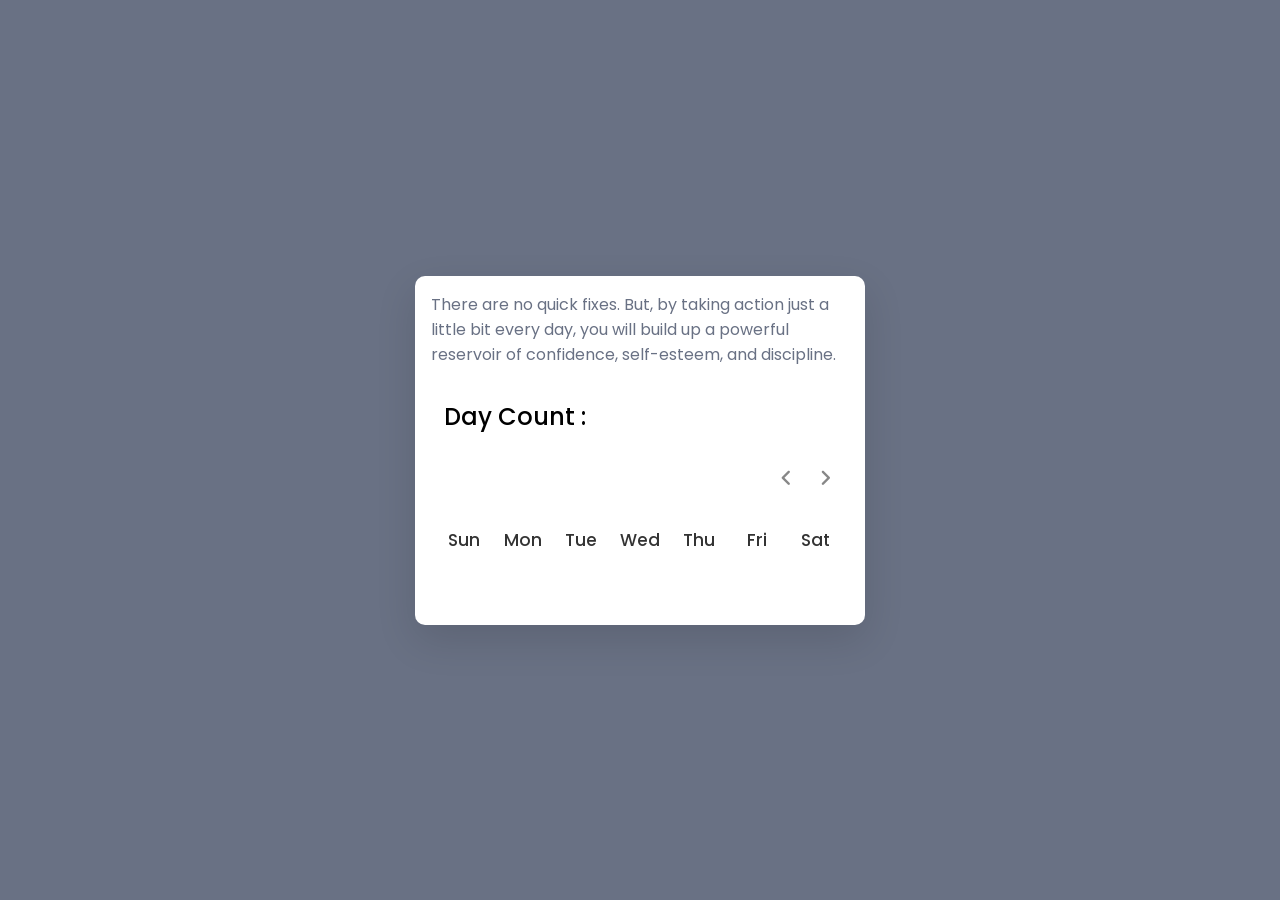
==== index.html @ 9f20b067 "second commit" ====
<!DOCTYPE html>
<html lang="en" dir="ltr">

<head>
  <meta charset="utf-8">
  <title>Calendar</title>
  <link rel="stylesheet" href="style.css">
  <meta name="viewport" content="width=device-width, initial-scale=1.0">
  <!-- Google Font Link for Icons -->
  <link rel="stylesheet"
    href="https://fonts.googleapis.com/css2?family=Material+Symbols+Rounded:opsz,wght,FILL,GRAD@20..48,100..700,0..1,-50..200">
</head>

<body>
  <div class="wrapper">
    <div class="quote">
      <p>There are no quick fixes. But, by taking action just a little bit every day, you will build up a powerful
        reservoir of confidence, self-esteem, and discipline.</p>
    </div>
    <div class="counter">
      <span class="counter-txt">Day Count : <span class="counter-count"></span></span>
    </div>
    <header>
      <p class="current-date"></p>
      <div class="icons">
        <span id="prev" class="material-symbols-rounded">chevron_left</span>
        <span id="next" class="material-symbols-rounded">chevron_right</span>
      </div>
    </header>
    <div class="calendar">
      <ul class="weeks">
        <li>Sun</li>
        <li>Mon</li>
        <li>Tue</li>
        <li>Wed</li>
        <li>Thu</li>
        <li>Fri</li>
        <li>Sat</li>
      </ul>
      <ul class="days"></ul>
    </div>
    <div class="btn-div">
      <button class="btn">Achieved</button>
    </div>
  </div>
  <script type="module">

    const url = 'https://goal-tracker-backend-qvge.onrender.com/api/goals';

    const btn = document.querySelector("button");
    const today = new Date();

    btn.disabled = true;
    if (today.getHours() >= 21) {
      btn.disabled = false;
    }

    btn.addEventListener("click", ()=>{
      
      let str ="" + today.getDate() + "/" + (today.getMonth() + 1) + "/" + today.getFullYear();
      const options = {
      method: 'POST',
      headers: {
        'Content-Type': 'application/json'
      },
      body: JSON.stringify({
        date:str
      })
    };

      fetch(url, options)
        .then(response => response.json())
        .then(data => console.log(data))
        .catch(error => console.error(error));
    })




    fetch(url)
    .then(response => response.json())
    .then(data => {
      let prevData = []
      for(let i=0; i<data.length; i++){
        prevData.push(data[i].date);
      }
      console.log(prevData);

      const daysTag = document.querySelector(".days")
      const currentDate = document.querySelector(".current-date")
      const prevNextIcon = document.querySelectorAll(".icons span")



      let date = new Date()
      let currDay = date.getDate();
      let currYear = date.getFullYear()
      let currMonth = date.getMonth()


      const months = ["January", "February", "March", "April", "May", "June", "July",
        "August", "September", "October", "November", "December"];

      const monthsDays = [31, 28, 31, 30, 31, 30, 31, 31, 30, 31, 30, 31];

      const counter = document.querySelector(".counter-count");
      let count = 0;
      let allDates = prevData;
      let currToday = (currDay) + "/" + (currMonth + 1) + "/" + currYear;
      let fullYesterdayDate = new Date(date);
      fullYesterdayDate.setDate(date.getDate() - 1);
      let yesterday = fullYesterdayDate.getDate() + "/" + (fullYesterdayDate.getMonth() + 1) + "/" + fullYesterdayDate.getFullYear()

      for (let i = 0; i < allDates.length - 1; i++) {
        
        let currDate = allDates[i].split("/");
        let currDay = parseInt(currDate[0]);
        let currMonth = parseInt(currDate[1]);
        let nextDate = allDates[i + 1].split("/");
        let nextDay = parseInt(nextDate[0]);

        if (nextDay == currDay + 1) {
          count += 1;
        } else if (currDay == monthsDays[currMonth - 1]) {
          if (nextDay == 1) {
            count += 1;
          } else {
            count = 0;
          }
        } else {
          count = 0;
        }
      }
      console.log(count);

      counter.innerHTML = (count + 1);

      const renderCalendar = () => {
        let firstDayofMonth = new Date(currYear, currMonth, 1).getDay()
        let lastDateofMonth = new Date(currYear, currMonth + 1, 0).getDate()
        let lastDayofMonth = new Date(currYear, currMonth, lastDateofMonth).getDay()
        let lastDateofLastMonth = new Date(currYear, currMonth, 0).getDate()
        let liTag = ""

        for (let i = firstDayofMonth; i > 0; i--) {
          liTag += `<li class="inactive"></li>`;
        }

        for (let i = 1; i <= lastDateofMonth; i++) {
          let isToday = i === date.getDate() && currMonth === new Date().getMonth()
            && currYear === new Date().getFullYear() ? "active" : "";

          let currDate = new Date("" + currYear + "-" + (currMonth + 1) + "-" + i);
          liTag += `<li class="${prevData.includes("" + i + "/" + (currMonth + 1) + "/" + currYear) ? "active" : ""} ${isToday && !(prevData.includes("" + i + "/" + (currMonth + 1) + "/" + currYear)) ? "today" : ""} ${!(isToday) && (currDate < date) && !(prevData.includes("" + i + "/" + (currMonth + 1) + "/" + currYear)) ? "not-achived" : ""} " >${prevData.includes("" + i + "/" + (currMonth + 1) + "/" + currYear) ? "&#10004;" : i}</li>`;
        }

        for (let i = lastDayofMonth; i < 6; i++) {
          liTag += `<li class="inactive"></li>`
        }
        currentDate.innerText = `${months[currMonth]} ${currYear}`;
        daysTag.innerHTML = liTag;
      }
      renderCalendar();

      prevNextIcon.forEach(icon => {
        icon.addEventListener("click", () => {
          currMonth = icon.id === "prev" ? currMonth - 1 : currMonth + 1;

          if (currMonth < 0 || currMonth > 11) {
            date = new Date(currYear, currMonth, new Date().getDate());
            currYear = date.getFullYear();
            currMonth = date.getMonth();
          } else {
            date = new Date();
          }
          renderCalendar();
        });
      });

      
    })
    .catch(error => console.error(error));

  </script>
</body>

</html>
---- style.css ----
/* Import Google font - Poppins */
@import url('https://fonts.googleapis.com/css2?family=Poppins:wght@400;500;600&display=swap');
*{
  margin: 0;
  padding: 0;
  box-sizing: border-box;
  font-family: 'Poppins', sans-serif;
}
body{
  display: flex;
  align-items: center;
  padding: 0 10px;
  justify-content: center;
  min-height: 100vh;
  background: #697184;
}
.wrapper{
  width: 450px;
  background: #fff;
  border-radius: 10px;
  box-shadow: 0 15px 40px rgba(0,0,0,0.12);
}
.wrapper header{
  display: flex;
  align-items: center;
  padding: 25px 30px 10px;
  justify-content: space-between;
}
header .icons{
  display: flex;
}
header .icons span{
  height: 38px;
  width: 38px;
  margin: 0 1px;
  cursor: pointer;
  color: #878787;
  text-align: center;
  line-height: 38px;
  font-size: 1.9rem;
  user-select: none;
  border-radius: 50%;
}
.icons span:last-child{
  margin-right: -10px;
}
header .icons span:hover{
  background: #f2f2f2;
}
header .current-date{
  font-size: 1.45rem;
  font-weight: 500;
}
.calendar{
  padding: 20px;
}
.calendar ul{
  display: flex;
  flex-wrap: wrap;
  list-style: none;
  text-align: center;
}
.calendar .days{
  margin-bottom: 20px;
}
.calendar li{
  color: #333;
  width: calc(100% / 7);
  font-size: 1.07rem;
}
.calendar .weeks li{
  font-weight: 500;
  cursor: default;
}
.calendar .days li{
  z-index: 1;
  cursor: pointer;
  position: relative;
  margin-top: 30px;
}
.days li.inactive{
  color: #aaa;
}
.days li.active{
  color: #fff;
}
.days li::before{
  position: absolute;
  content: "";
  left: 50%;
  top: 50%;
  height: 40px;
  width: 40px;
  z-index: -1;
  border-radius: 50%;
  transform: translate(-50%, -50%);
}
.days li.active::before{
  background: #52B800;
}

.days li.today{
  color: #fff;
}
.days li.today::before{
  background: #697184;
}

.days li.not-achived{
  color: #fff;
}
.days li.not-achived::before{
  background: #FF0000;
}

.btn-div {
  padding: 1rem;
  text-align: center;
}

.btn{
  padding: 1rem 3rem;
  border: none;
  background-color: #697184;
  color: white;
  border-radius: 1rem;
  font-weight: 800;
}

.btn:active{
  background-color: black;
}
.btn:disabled{
  display: none;
}

.counter{
  width: 100%;
  text-align: start;
  padding: 1rem 0 0 1.8rem;
}
.counter-txt{
  font-size: 1.5rem;
  font-weight: 500;
}

.quote{
  margin: 1rem;
  color: #697184;
  font-family: "Edu NSW ACT Foundation", cursive;
  font-optical-sizing: auto;
  font-weight: 4    00;
  font-style: normal;
}




/* .days li:not(.active):hover::before{
  background: #f2f2f2;
} */
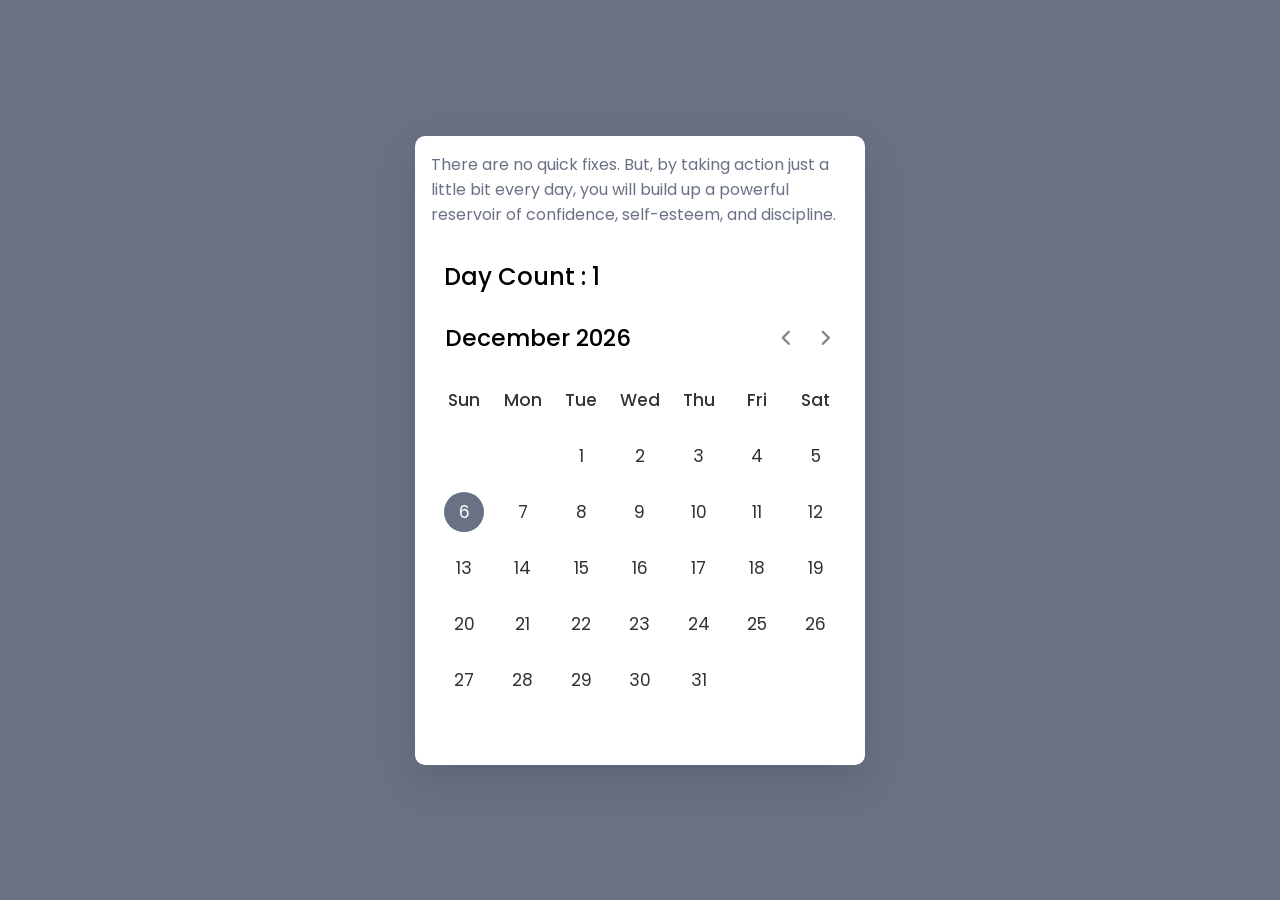
==== commit 1e9d5ad7: "Major modifications in index.html" ====
--- a/index.html
+++ b/index.html
@@ -43,145 +43,7 @@
       <button class="btn">Achieved</button>
     </div>
   </div>
-  <script type="module">
-
-    const url = 'https://goal-tracker-backend-qvge.onrender.com/api/goals';
-
-    const btn = document.querySelector("button");
-    const today = new Date();
-
-    btn.disabled = true;
-    if (today.getHours() >= 21) {
-      btn.disabled = false;
-    }
-
-    btn.addEventListener("click", ()=>{
-      
-      let str ="" + today.getDate() + "/" + (today.getMonth() + 1) + "/" + today.getFullYear();
-      const options = {
-      method: 'POST',
-      headers: {
-        'Content-Type': 'application/json'
-      },
-      body: JSON.stringify({
-        date:str
-      })
-    };
-
-      fetch(url, options)
-        .then(response => response.json())
-        .then(data => console.log(data))
-        .catch(error => console.error(error));
-    })
-
-
-
-
-    fetch(url)
-    .then(response => response.json())
-    .then(data => {
-      let prevData = []
-      for(let i=0; i<data.length; i++){
-        prevData.push(data[i].date);
-      }
-      console.log(prevData);
-
-      const daysTag = document.querySelector(".days")
-      const currentDate = document.querySelector(".current-date")
-      const prevNextIcon = document.querySelectorAll(".icons span")
-
-
-
-      let date = new Date()
-      let currDay = date.getDate();
-      let currYear = date.getFullYear()
-      let currMonth = date.getMonth()
-
-
-      const months = ["January", "February", "March", "April", "May", "June", "July",
-        "August", "September", "October", "November", "December"];
-
-      const monthsDays = [31, 28, 31, 30, 31, 30, 31, 31, 30, 31, 30, 31];
-
-      const counter = document.querySelector(".counter-count");
-      let count = 0;
-      let allDates = prevData;
-      let currToday = (currDay) + "/" + (currMonth + 1) + "/" + currYear;
-      let fullYesterdayDate = new Date(date);
-      fullYesterdayDate.setDate(date.getDate() - 1);
-      let yesterday = fullYesterdayDate.getDate() + "/" + (fullYesterdayDate.getMonth() + 1) + "/" + fullYesterdayDate.getFullYear()
-
-      for (let i = 0; i < allDates.length - 1; i++) {
-        
-        let currDate = allDates[i].split("/");
-        let currDay = parseInt(currDate[0]);
-        let currMonth = parseInt(currDate[1]);
-        let nextDate = allDates[i + 1].split("/");
-        let nextDay = parseInt(nextDate[0]);
-
-        if (nextDay == currDay + 1) {
-          count += 1;
-        } else if (currDay == monthsDays[currMonth - 1]) {
-          if (nextDay == 1) {
-            count += 1;
-          } else {
-            count = 0;
-          }
-        } else {
-          count = 0;
-        }
-      }
-      console.log(count);
-
-      counter.innerHTML = (count + 1);
-
-      const renderCalendar = () => {
-        let firstDayofMonth = new Date(currYear, currMonth, 1).getDay()
-        let lastDateofMonth = new Date(currYear, currMonth + 1, 0).getDate()
-        let lastDayofMonth = new Date(currYear, currMonth, lastDateofMonth).getDay()
-        let lastDateofLastMonth = new Date(currYear, currMonth, 0).getDate()
-        let liTag = ""
-
-        for (let i = firstDayofMonth; i > 0; i--) {
-          liTag += `<li class="inactive"></li>`;
-        }
-
-        for (let i = 1; i <= lastDateofMonth; i++) {
-          let isToday = i === date.getDate() && currMonth === new Date().getMonth()
-            && currYear === new Date().getFullYear() ? "active" : "";
-
-          let currDate = new Date("" + currYear + "-" + (currMonth + 1) + "-" + i);
-          liTag += `<li class="${prevData.includes("" + i + "/" + (currMonth + 1) + "/" + currYear) ? "active" : ""} ${isToday && !(prevData.includes("" + i + "/" + (currMonth + 1) + "/" + currYear)) ? "today" : ""} ${!(isToday) && (currDate < date) && !(prevData.includes("" + i + "/" + (currMonth + 1) + "/" + currYear)) ? "not-achived" : ""} " >${prevData.includes("" + i + "/" + (currMonth + 1) + "/" + currYear) ? "&#10004;" : i}</li>`;
-        }
-
-        for (let i = lastDayofMonth; i < 6; i++) {
-          liTag += `<li class="inactive"></li>`
-        }
-        currentDate.innerText = `${months[currMonth]} ${currYear}`;
-        daysTag.innerHTML = liTag;
-      }
-      renderCalendar();
-
-      prevNextIcon.forEach(icon => {
-        icon.addEventListener("click", () => {
-          currMonth = icon.id === "prev" ? currMonth - 1 : currMonth + 1;
-
-          if (currMonth < 0 || currMonth > 11) {
-            date = new Date(currYear, currMonth, new Date().getDate());
-            currYear = date.getFullYear();
-            currMonth = date.getMonth();
-          } else {
-            date = new Date();
-          }
-          renderCalendar();
-        });
-      });
-
-      
-    })
-    .catch(error => console.error(error));
-
-  </script>
+  <script src="./index.js"></script>
 </body>
 
 </html>
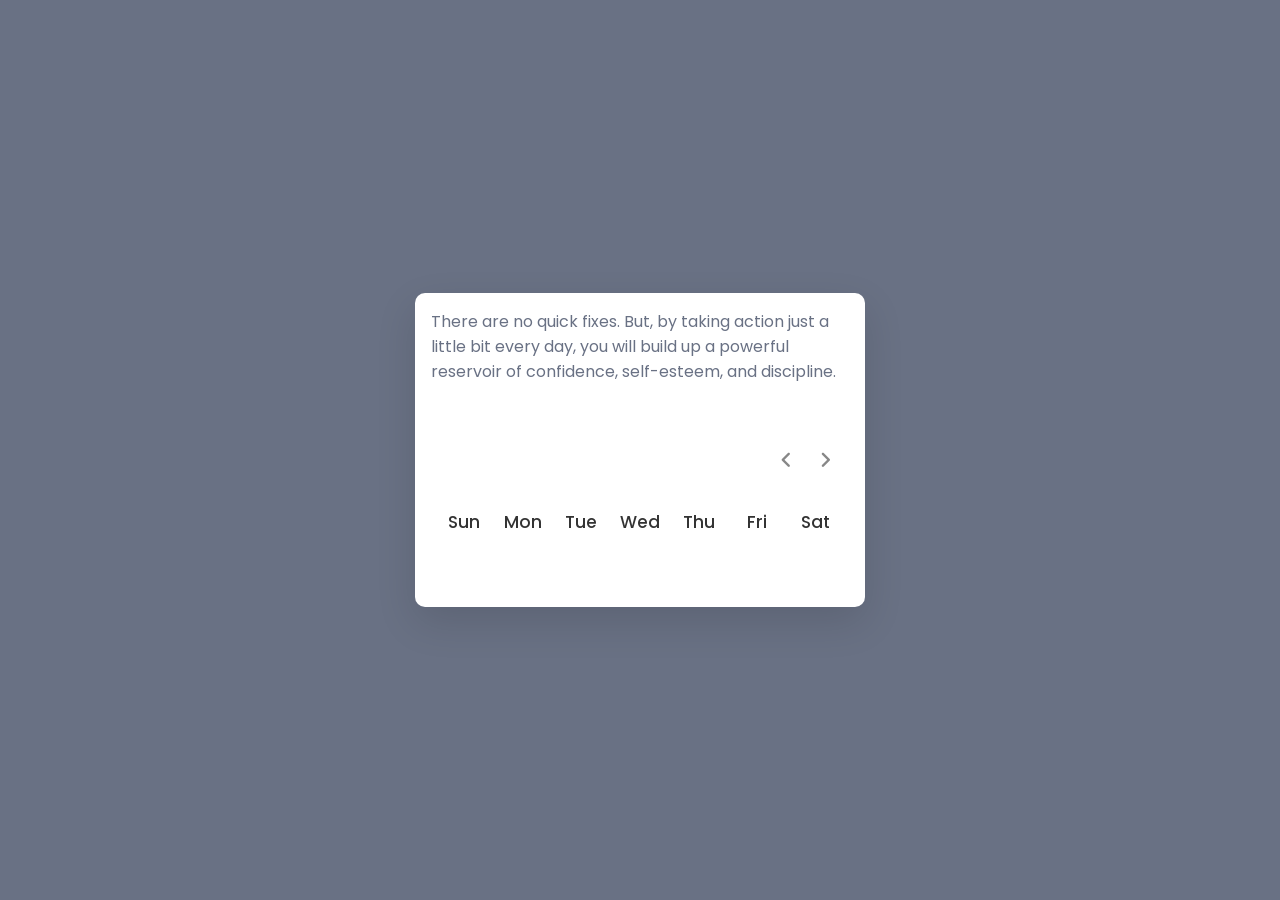
==== commit 30722d1b: "Update index.html" ====
--- a/index.html
+++ b/index.html
@@ -18,7 +18,7 @@
         reservoir of confidence, self-esteem, and discipline.</p>
     </div>
     <div class="counter">
-      <span class="counter-txt">Day Count : <span class="counter-count"></span></span>
+      <!-- <span class="counter-txt">Day Count : <span class="counter-count"></span></span> -->
     </div>
     <header>
       <p class="current-date"></p>
@@ -46,4 +46,4 @@
   <script src="./index.js"></script>
 </body>
 
-</html>+</html>
